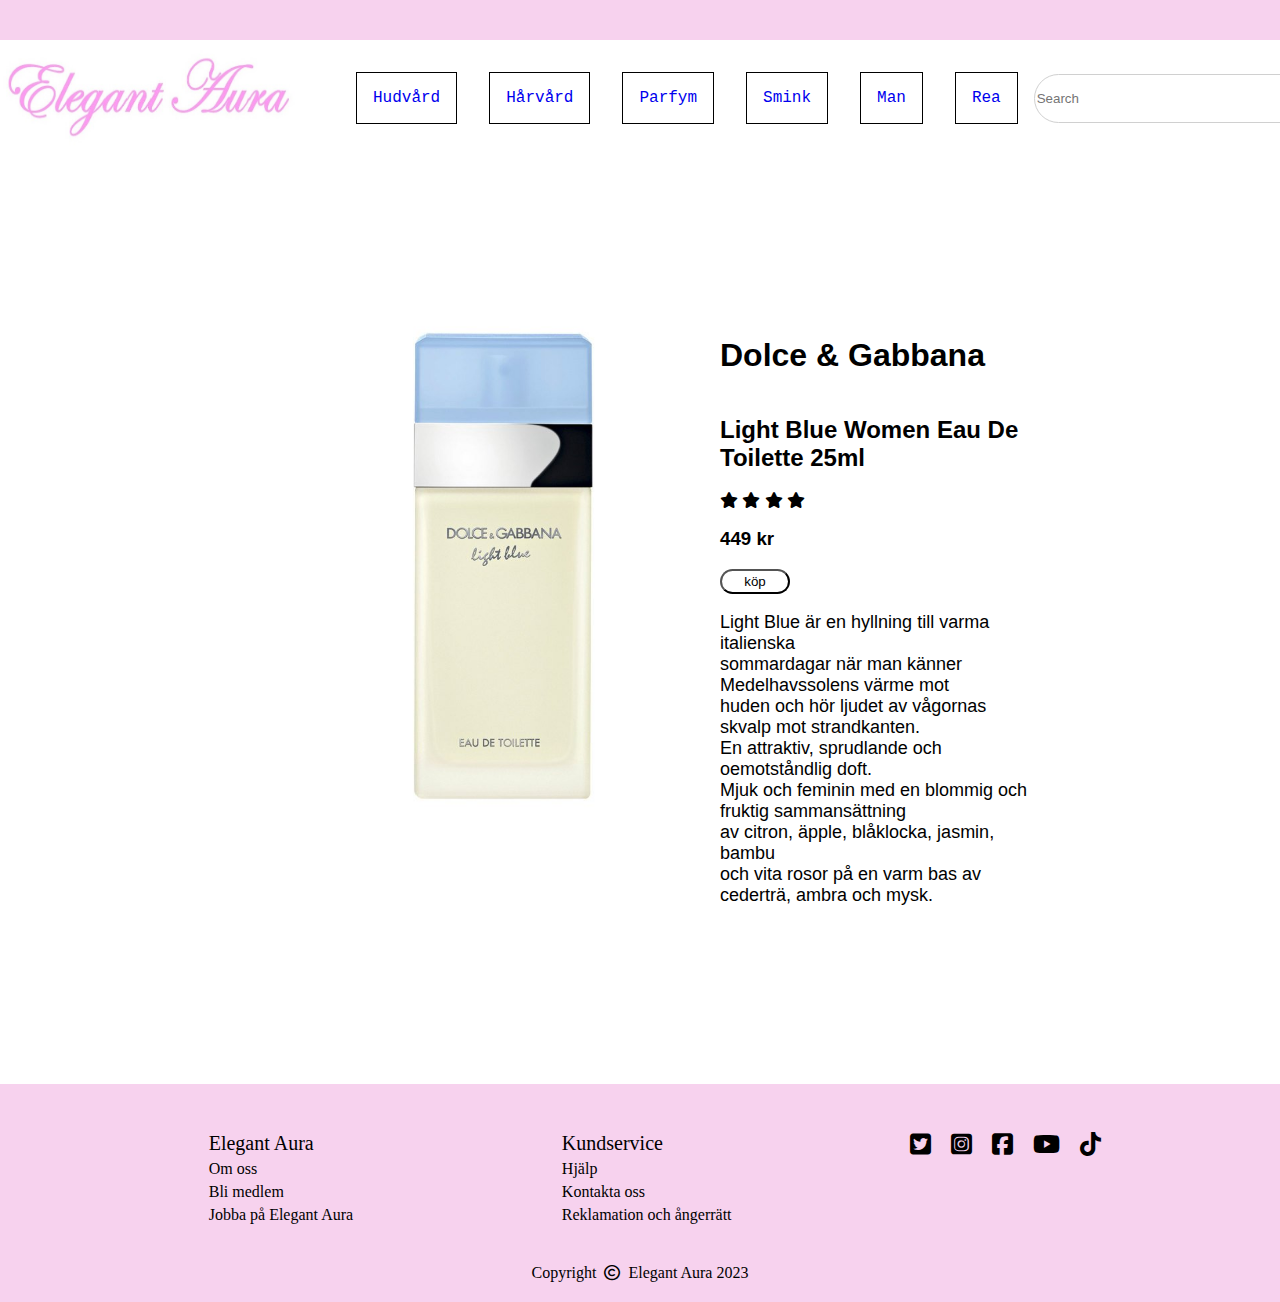
==== länkar/dolce-gabbana.html @ 49e3363b "initial commit" ====
<!DOCTYPE html>
<html lang="en">
<head>
    <meta charset="UTF-8">
    <meta name="viewport" content="width=device-width, initial-scale=1.0">
    <link rel="stylesheet" href="dolce-gabbana.css">
    <link rel="stylesheet" href="https://cdnjs.cloudflare.com/ajax/libs/font-awesome/6.4.2/css/all.min.css">
    
    <title>Dolce & Gabbana</title>
</head>
<body>
    <header>
        <div class="header-top"></div>
        <div class="containders">
            <div class="logo">
                <a href="/index.html" class="link-logo"><img src="/bilder/logo.JPG" alt="logo" width="300px" height="100px"></a>
            </div>
            <nav class="navigation">
                <ul class="menu">
                    <a href="hudvård.html"><li>Hudvård</li></a>
                    <a href="hårvård.html"><li>Hårvård</li></a>
                    <a href="parfym.html"><li>Parfym</li></a>
                    <a href="smink.html"><li>Smink</li></a>
                    <a href="man.html"><li>Man</li></a>
                    <a href="rea.html"><li>Rea</li></a>
                </ul>
            </nav>
            <div class="search">
                <form class="search-form">
                    <div class="input-container">
                        <input type="text" class="input-search" placeholder="Search">
                        <i class="fa-solid fa-magnifying-glass"></i>
                    </div>
                </form>
            </div>
            
        </div>
    </header>
    <div class="dg-container">
        <div class="dolce-gabbana">
            <img src="/bilder/d&g.jpeg" alt="Dolce & Gabbana">
        </div>
        <div class="dolce-gabbana-decription">
            <h1>Dolce & Gabbana</h1>
            <h2>Light Blue Women Eau De Toilette 25ml</h2>
            <span>
                <i class="fa-solid fa-star"></i>
                <i class="fa-solid fa-star"></i>
                <i class="fa-solid fa-star"></i>
                <i class="fa-solid fa-star"></i>
            </span>
            <h3>449 kr</h3>
            <button>köp</button>
            <p>Light Blue är en hyllning till varma italienska <br>
                sommardagar när man känner Medelhavssolens värme mot <br>
                 huden och hör ljudet av vågornas skvalp mot strandkanten. <br>
                 En attraktiv, sprudlande och oemotståndlig doft. <br>
                 Mjuk och feminin med en blommig och fruktig sammansättning <br>
                 av citron, äpple, blåklocka, jasmin, bambu <br>
                och vita rosor på en varm bas av cederträ, ambra och mysk.</p>
        </div>
    </div>
    <footer>
        <div class="footer-container">
            <div class="footer-elegant-aura">
                <ul>Elegant Aura
                    <a href="om-oss.html"><li>Om oss</li></a>
                    <a href=""><li>Bli medlem</li></a>
                    <a href="/länkar/jobb.html"><li>Jobba på Elegant Aura</li></a>
                    
                </ul>
            </div>

            <div class="footer-kundservice">
                <ul>Kundservice
                    <a href=""><li>Hjälp</li></a>
                    <a href=""><li>Kontakta oss</li></a>
                    <a href=""><li>Reklamation och ångerrätt</li></a>
                    
                </ul>
            </div>
            <div class="footer-media">
                <div><a href="#"><i class="fa-brands fa-square-twitter"></i></a></div>
                 <div><a href="#"><i class="fa-brands fa-square-instagram"></i></a></div>
                 <div><a href="#"><i class="fa-brands fa-square-facebook"></i></a></div>
                 <div><a href="#"><i class="fa-brands fa-youtube"></i></a></div>
                 <div><a href="#"><i class="fa-brands fa-tiktok"></i></a></div>
            </div>
            
        </div>
        <div>
            <div class="copyright">
                Copyright &nbsp;<i class="fa-regular fa-copyright"></i>&nbsp; Elegant Aura 2023
            </div>
        </div>
    </footer>
</body>
</html>
---- länkar/dolce-gabbana.css ----
body {
  display: block;
  margin: 0;
  background-color: rgb(255, 255, 255);
}

.header-top {
  width: 100%;
  height: 40px;
  background-color: rgb(247, 210, 238);
  margin-top: 0;
  padding-top: 0;
}

.containders {
  display: flex;
  justify-content: space-evenly;
  background-color: rgb(255, 255, 255);
  align-items: center;
}
.containders .navigation .menu {
  display: flex;
  list-style: none;
  font-family: "Courier New", Courier, monospace;
  color: rgb(3, 29, 29);
  align-items: center;
}
.containders .navigation .menu a {
  text-decoration: none;
}
.containders .navigation .menu a li {
  border: 1px solid black;
  padding: 1em;
  margin: 1em;
  align-items: center;
}
.containders .search .search-form .input-container {
  position: relative;
}
.containders .search .search-form .input-container .input-search {
  border-radius: 100px;
  width: 20rem;
  height: 45px;
  border: 1px solid #d0d0d0;
}
.containders .search .search-form .input-container .fa-magnifying-glass {
  position: absolute;
  left: 18rem;
  z-index: 1;
  top: 15px;
}

.dg-container {
  box-sizing: border-box;
  padding-left: 10%;
  padding-right: 10%;
  display: flex;
  flex-direction: row;
  justify-content: center;
  margin-top: 10em;
  margin-bottom: 10em;
  gap: 10em;
}
.dg-container .dolce-gabbana {
  width: 30%;
  transition: 0.5s;
}
.dg-container .dolce-gabbana img {
  height: 500px;
}
.dg-container .dolce-gabbana:hover {
  transform: scale(1.2);
}
.dg-container .dolce-gabbana-decription {
  display: flex;
  flex-direction: column;
  width: 30%;
  justify-content: end;
  font-family: arial;
}
.dg-container .dolce-gabbana-decription p {
  font-size: 18px;
}
.dg-container .dolce-gabbana-decription button {
  width: 70px;
  background-color: transparent;
  border-radius: 15px;
  height: 25px;
}

footer {
  background-color: rgb(247, 210, 238);
}

.footer-container {
  display: flex;
  justify-content: space-evenly;
  flex-direction: row;
}
.footer-container .footer-elegant-aura {
  font-size: 20px;
}
.footer-container .footer-elegant-aura ul {
  list-style: none;
  margin-top: 3rem;
}
.footer-container .footer-elegant-aura ul a {
  text-decoration: none;
  color: black;
}
.footer-container .footer-elegant-aura ul a:hover {
  text-decoration: underline;
}
.footer-container .footer-elegant-aura ul a li {
  font-size: 16px;
  margin-top: 5px;
}
.footer-container .footer-kundservice {
  font-size: 20px;
}
.footer-container .footer-kundservice ul {
  list-style: none;
  margin-top: 3rem;
}
.footer-container .footer-kundservice ul a {
  text-decoration: none;
  color: black;
}
.footer-container .footer-kundservice ul a:hover {
  text-decoration: underline;
}
.footer-container .footer-kundservice ul a li {
  font-size: 16px;
  margin-top: 5px;
}
.footer-container .footer-media {
  display: flex;
}
.footer-container .footer-media div {
  font-size: 1.5em;
  margin: 10px;
  margin-top: 3rem;
}
.footer-container .footer-media div a {
  color: black;
}

.copyright {
  display: flex;
  font-size: 1em;
  justify-content: center;
  padding: 20px;
}/*# sourceMappingURL=dolce-gabbana.css.map */
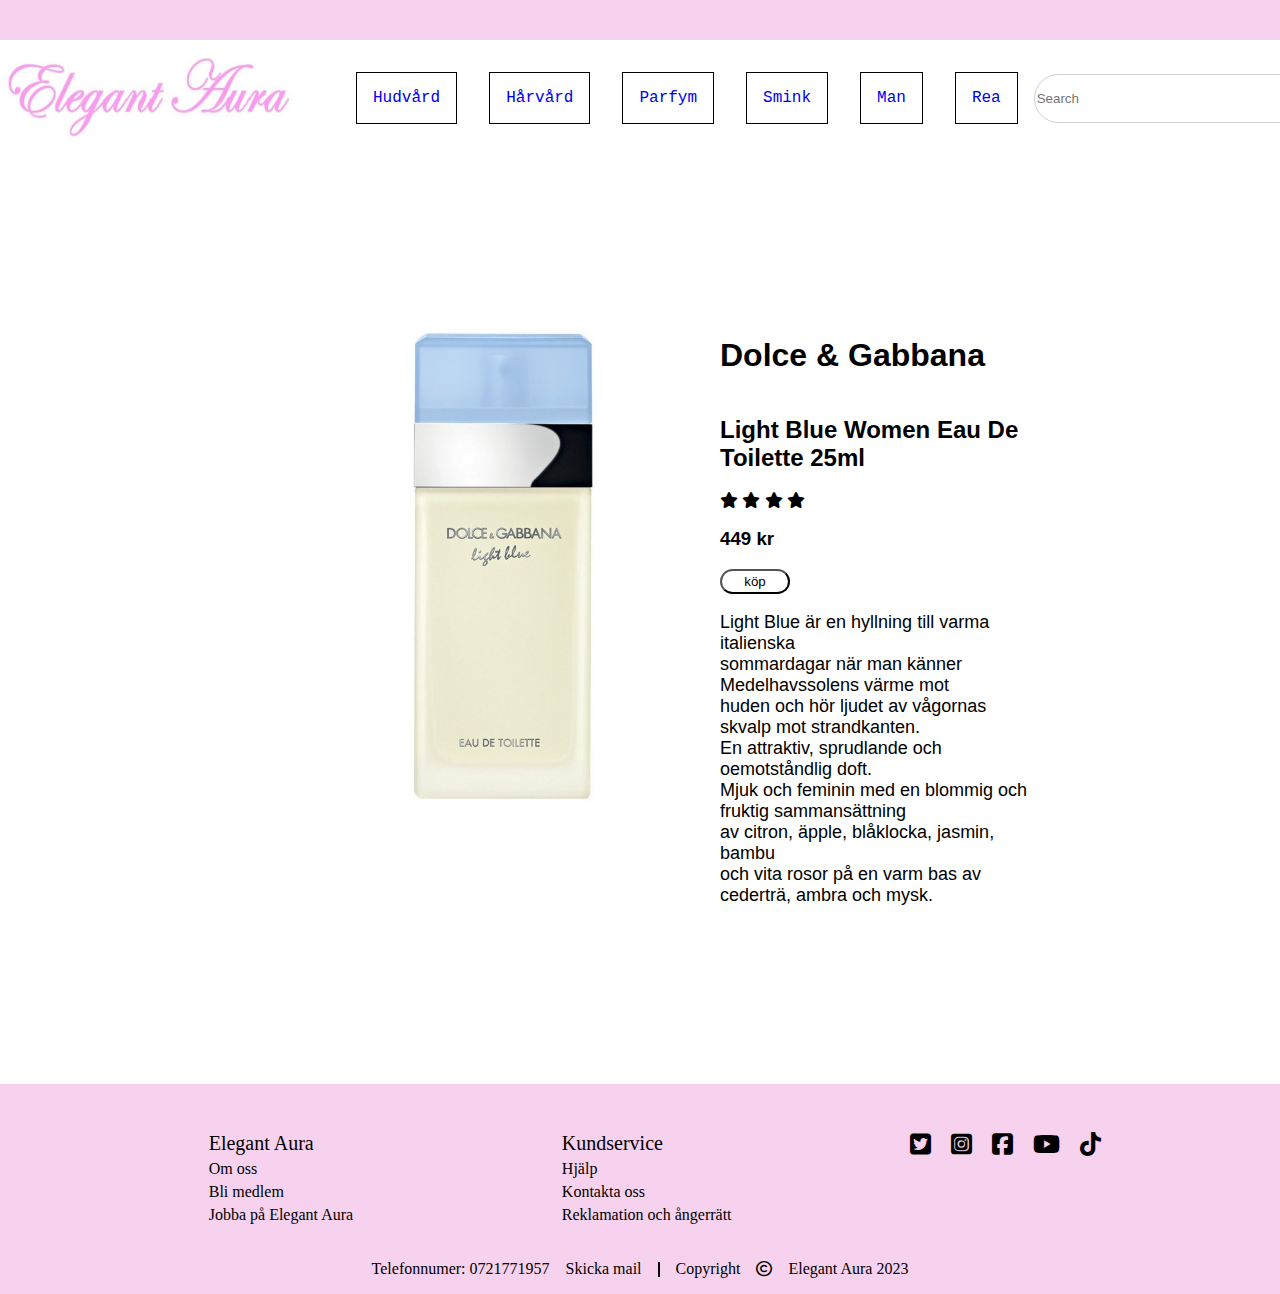
==== commit 174eed2b: "change copyright" ====
--- a/länkar/dolce-gabbana.html
+++ b/länkar/dolce-gabbana.html
@@ -88,9 +88,17 @@
             </div>
             
         </div>
-        <div>
-            <div class="copyright">
-                Copyright &nbsp;<i class="fa-regular fa-copyright"></i>&nbsp; Elegant Aura 2023
+        <div class="footer-kontakt">
+            <div class="footer-kontakt-container">
+                <div class="contact">
+                    <p><a href="tel:+46721771957">Telefonnumer: 0721771957</a></p>
+                    <p><a href="mailto:feliciahu1992_@hotmail.com">Skicka mail</a></p>
+                </div>
+                <div class="bottom-contact">
+                    <p>Copyright </p>
+                    <span><i class="fa-regular fa-copyright"></i></span>
+                    <p>Elegant Aura 2023</p>
+                </div>
             </div>
         </div>
     </footer>
--- a/länkar/dolce-gabbana.css
+++ b/länkar/dolce-gabbana.css
@@ -145,9 +145,50 @@
   color: black;
 }
 
-.copyright {
+.footer-kontakt-container {
   display: flex;
-  font-size: 1em;
+  flex-direction: row;
   justify-content: center;
-  padding: 20px;
-}/*# sourceMappingURL=dolce-gabbana.css.map */+  align-items: center;
+  gap: 1rem;
+}
+.footer-kontakt-container .contact {
+  display: flex;
+  justify-content: center;
+  align-items: center;
+  height: 15px;
+  padding-right: 1rem;
+  gap: 1rem;
+  border-right: 2px solid black;
+}
+.footer-kontakt-container .contact p {
+  display: block;
+  margin-block-start: 1em;
+  margin-block-end: 1em;
+  margin-inline-start: 0px;
+  margin-inline-end: 0px;
+}
+.footer-kontakt-container .contact p a {
+  margin-bottom: 0px;
+  color: black;
+  text-decoration: none;
+}
+.footer-kontakt-container .bottom-contact {
+  display: flex;
+  flex-direction: row;
+  justify-content: center;
+  align-items: center;
+  gap: 1rem;
+}
+.footer-kontakt-container .bottom-contact p {
+  display: block;
+  margin-block-start: 1em;
+  margin-block-end: 1em;
+  margin-inline-start: 0px;
+  margin-inline-end: 0px;
+}
+.footer-kontakt-container .bottom-contact span .far {
+  font-weight: 400;
+}
+
+/*# sourceMappingURL=dolce-gabbana.css.map */
